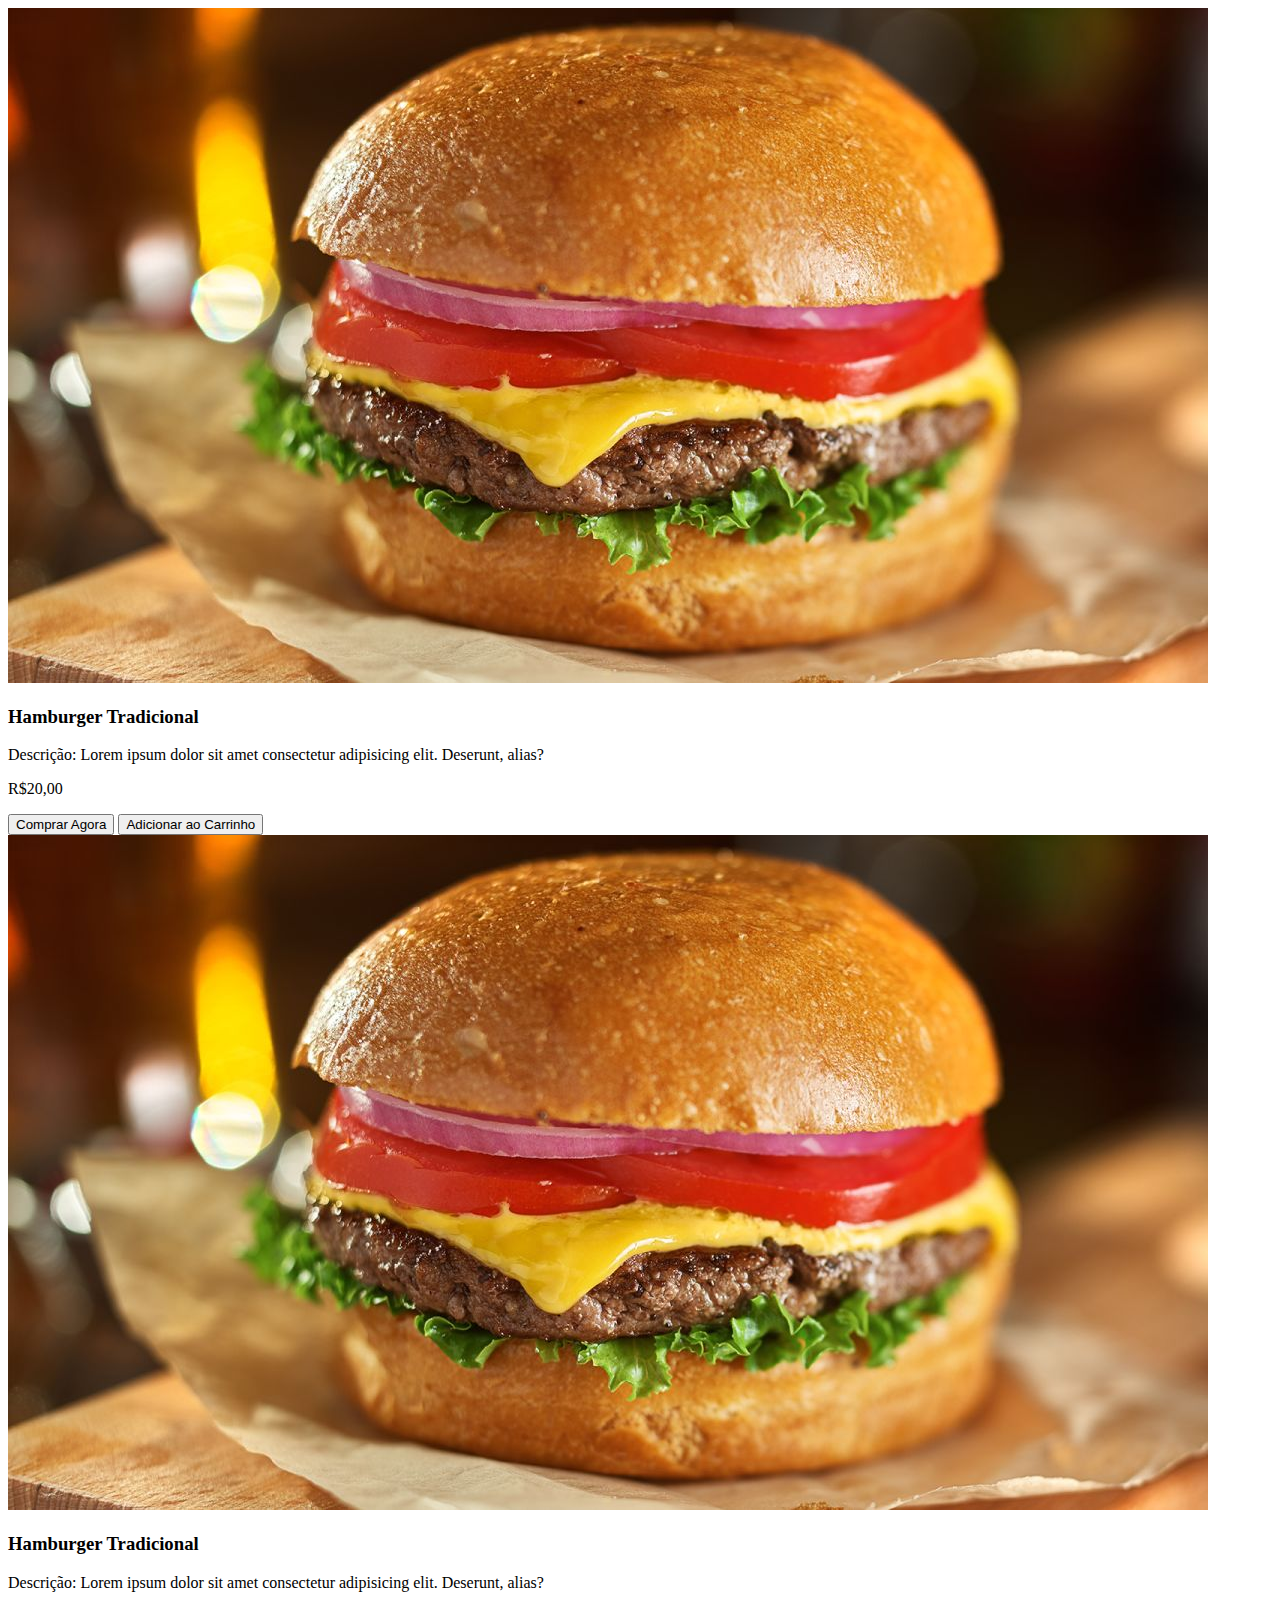
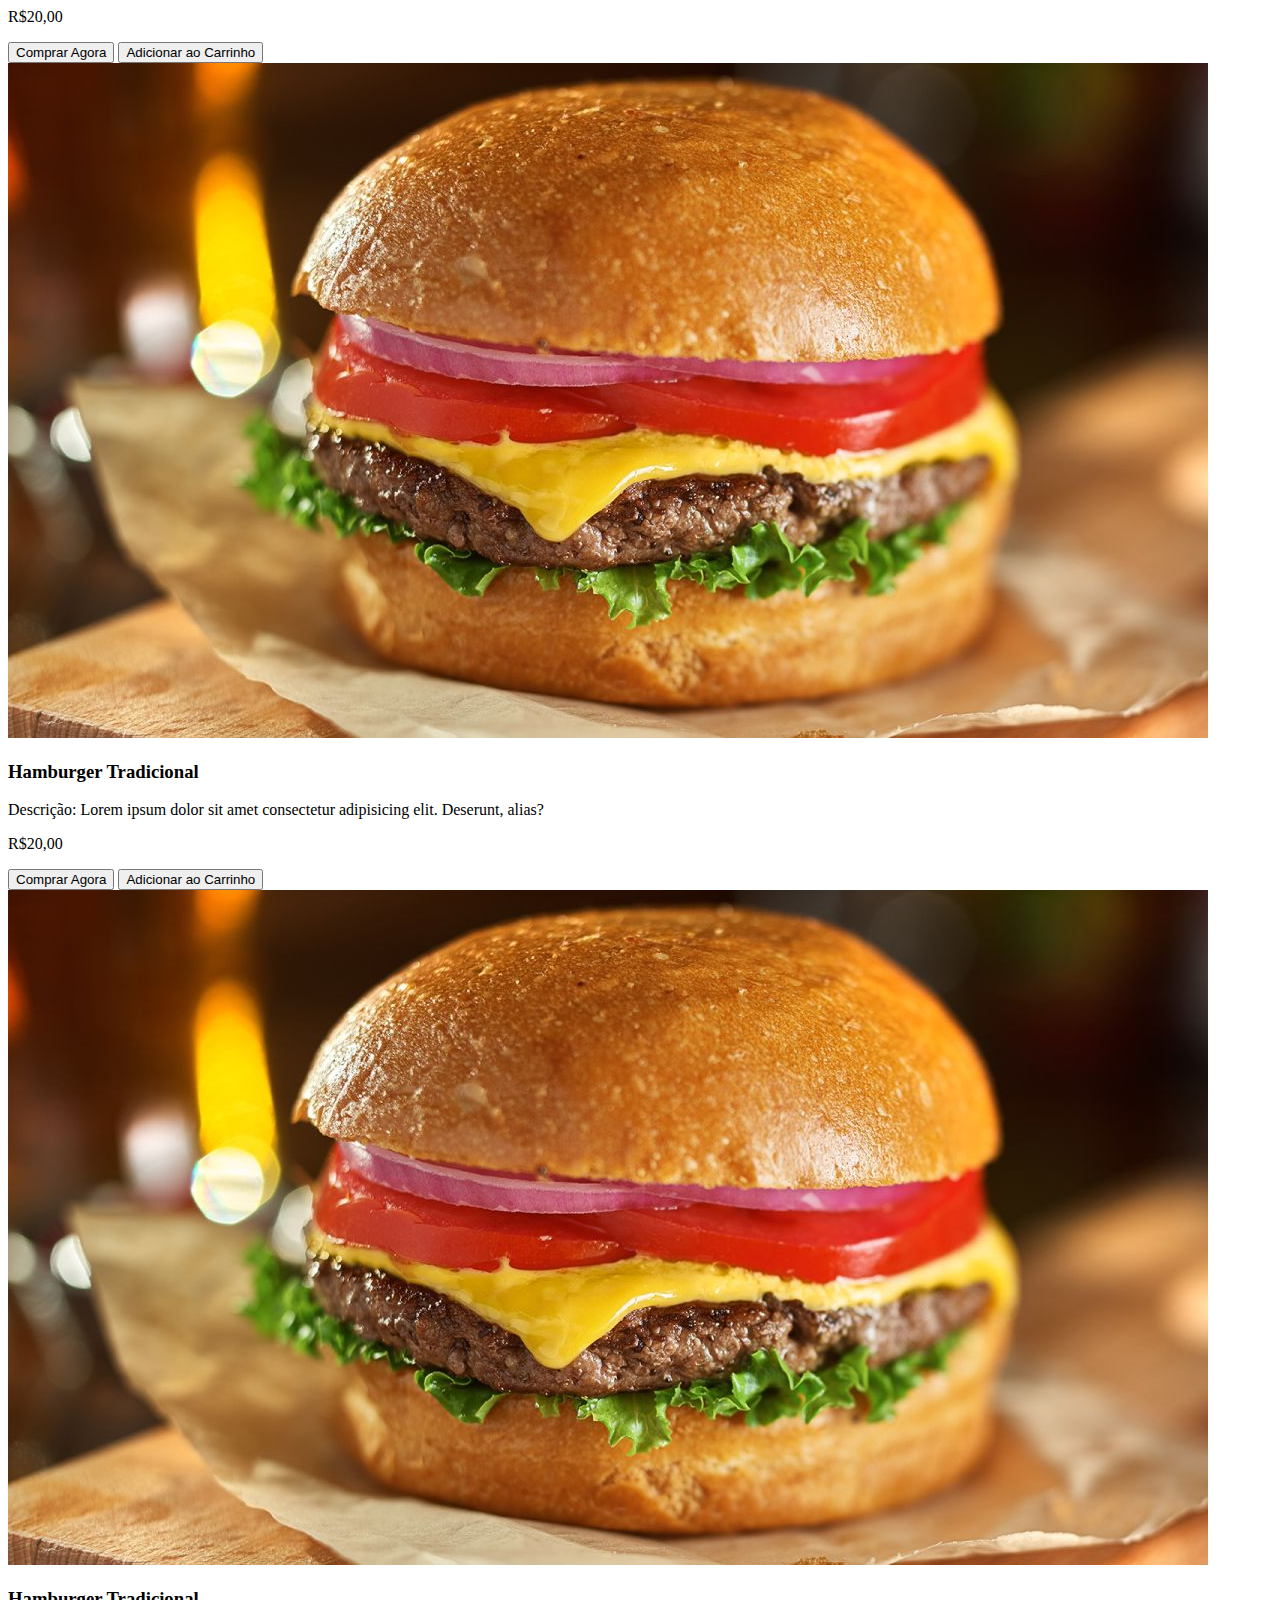
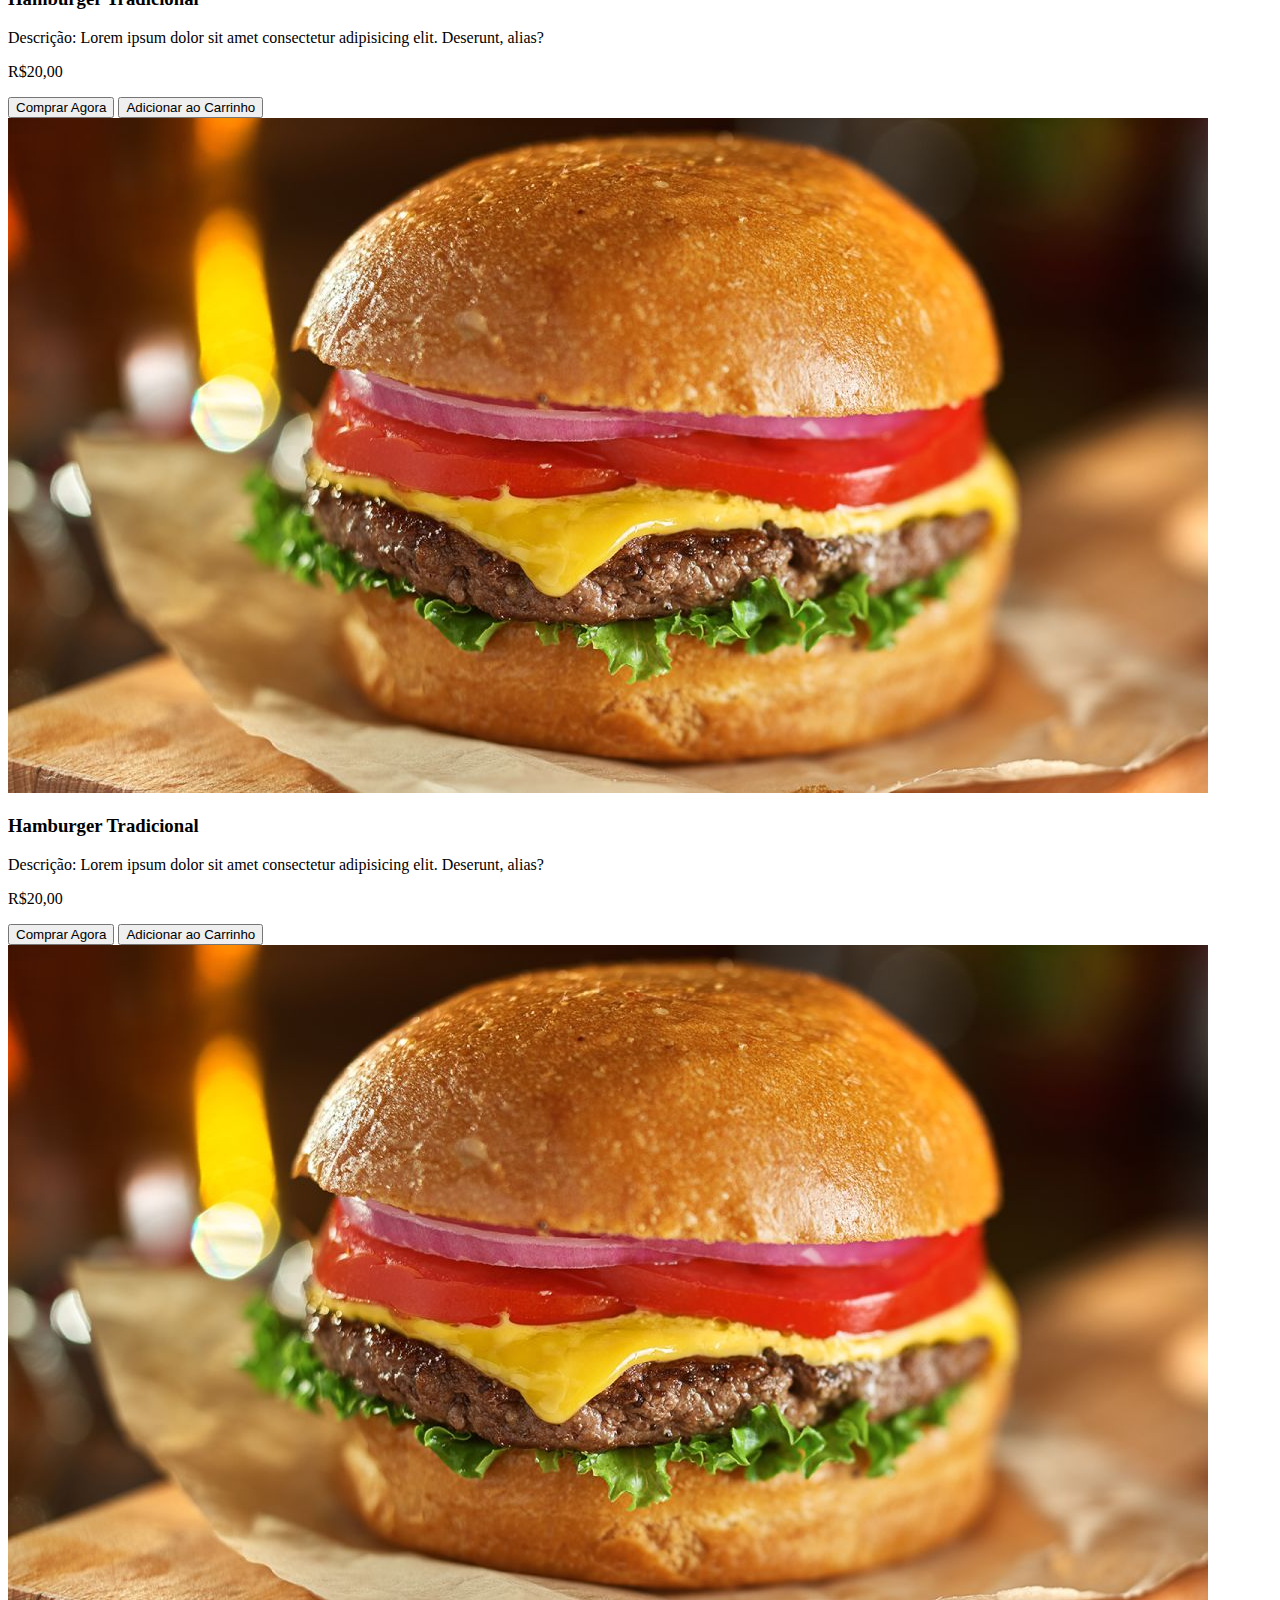
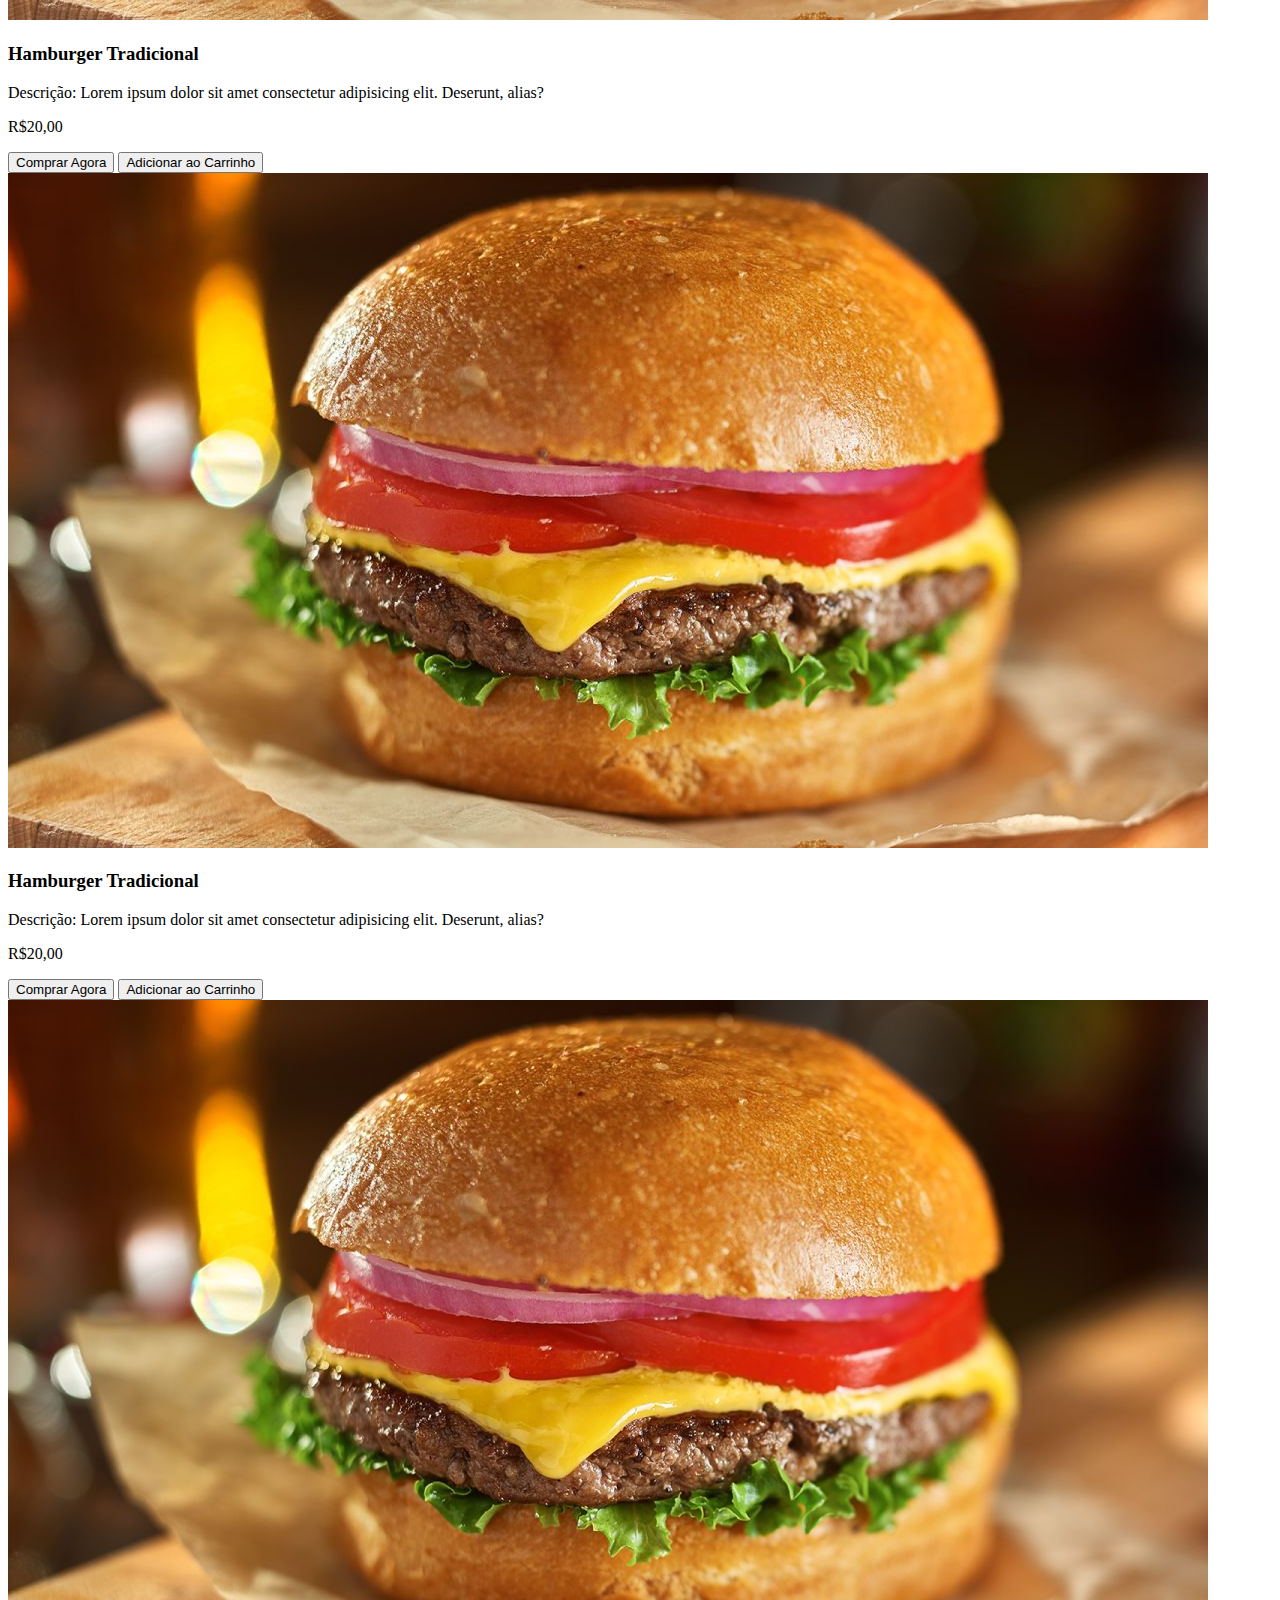
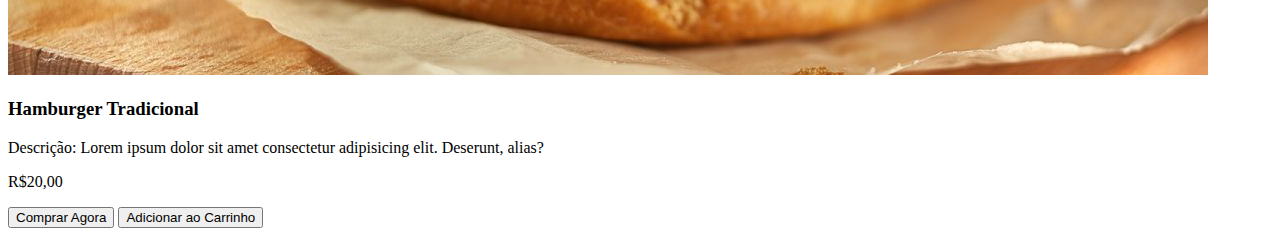
==== index.html @ e9e2e631 "Resolvendo a questão 7." ====
<!DOCTYPE html>
<html lang="pt-br">
<head>
	<meta charset="UTF-8">
	<meta http-equiv="X-UA-Compatible" content="IE=edge">
	<meta name="viewport" content="width=device-width, initial-scale=1.0">
	<title>Document</title>
</head>
<body>
	<article class="card">
		<img src="assets/produto1.jpg" alt="Foto de um hamburger.">
		<div class="card-body">
			<h3 class="nome">Hamburger Tradicional</h3>
			<p class="descricao">Descrição: Lorem ipsum dolor sit amet consectetur adipisicing elit. Deserunt, alias?</p>
			<p class="valor">R$20,00</p>
		</div>
		<div class="butoes">
			<button class="comprar">Comprar Agora</button>
			<button class="adicionar">Adicionar ao Carrinho</button>
		</div>
	</article>
	<article class="card">
		<img src="assets/produto1.jpg" alt="Foto de um hamburger.">
		<div class="card-body">
			<h3 class="nome">Hamburger Tradicional</h3>
			<p class="descricao">Descrição: Lorem ipsum dolor sit amet consectetur adipisicing elit. Deserunt, alias?</p>
			<p class="valor">R$20,00</p>
		</div>
		<div class="butoes">
			<button class="comprar">Comprar Agora</button>
			<button class="adicionar">Adicionar ao Carrinho</button>
		</div>
	</article>
	<article class="card">
		<img src="assets/produto1.jpg" alt="Foto de um hamburger.">
		<div class="card-body">
			<h3 class="nome">Hamburger Tradicional</h3>
			<p class="descricao">Descrição: Lorem ipsum dolor sit amet consectetur adipisicing elit. Deserunt, alias?</p>
			<p class="valor">R$20,00</p>
		</div>
		<div class="butoes">
			<button class="comprar">Comprar Agora</button>
			<button class="adicionar">Adicionar ao Carrinho</button>
		</div>
	</article>
	<article class="card">
		<img src="assets/produto1.jpg" alt="Foto de um hamburger.">
		<div class="card-body">
			<h3 class="nome">Hamburger Tradicional</h3>
			<p class="descricao">Descrição: Lorem ipsum dolor sit amet consectetur adipisicing elit. Deserunt, alias?</p>
			<p class="valor">R$20,00</p>
		</div>
		<div class="butoes">
			<button class="comprar">Comprar Agora</button>
			<button class="adicionar">Adicionar ao Carrinho</button>
		</div>
	</article>
	<article class="card">
		<img src="assets/produto1.jpg" alt="Foto de um hamburger.">
		<div class="card-body">
			<h3 class="nome">Hamburger Tradicional</h3>
			<p class="descricao">Descrição: Lorem ipsum dolor sit amet consectetur adipisicing elit. Deserunt, alias?</p>
			<p class="valor">R$20,00</p>
		</div>
		<div class="butoes">
			<button class="comprar">Comprar Agora</button>
			<button class="adicionar">Adicionar ao Carrinho</button>
		</div>
	</article>
	<article class="card">
		<img src="assets/produto1.jpg" alt="Foto de um hamburger.">
		<div class="card-body">
			<h3 class="nome">Hamburger Tradicional</h3>
			<p class="descricao">Descrição: Lorem ipsum dolor sit amet consectetur adipisicing elit. Deserunt, alias?</p>
			<p class="valor">R$20,00</p>
		</div>
		<div class="butoes">
			<button class="comprar">Comprar Agora</button>
			<button class="adicionar">Adicionar ao Carrinho</button>
		</div>
	</article>
	<article class="card">
		<img src="assets/produto1.jpg" alt="Foto de um hamburger.">
		<div class="card-body">
			<h3 class="nome">Hamburger Tradicional</h3>
			<p class="descricao">Descrição: Lorem ipsum dolor sit amet consectetur adipisicing elit. Deserunt, alias?</p>
			<p class="valor">R$20,00</p>
		</div>
		<div class="butoes">
			<button class="comprar">Comprar Agora</button>
			<button class="adicionar">Adicionar ao Carrinho</button>
		</div>
	</article>
	<article class="card">
		<img src="assets/produto1.jpg" alt="Foto de um hamburger.">
		<div class="card-body">
			<h3 class="nome">Hamburger Tradicional</h3>
			<p class="descricao">Descrição: Lorem ipsum dolor sit amet consectetur adipisicing elit. Deserunt, alias?</p>
			<p class="valor">R$20,00</p>
		</div>
		<div class="butoes">
			<button class="comprar">Comprar Agora</button>
			<button class="adicionar">Adicionar ao Carrinho</button>
		</div>
	</article>
</body>
</html>
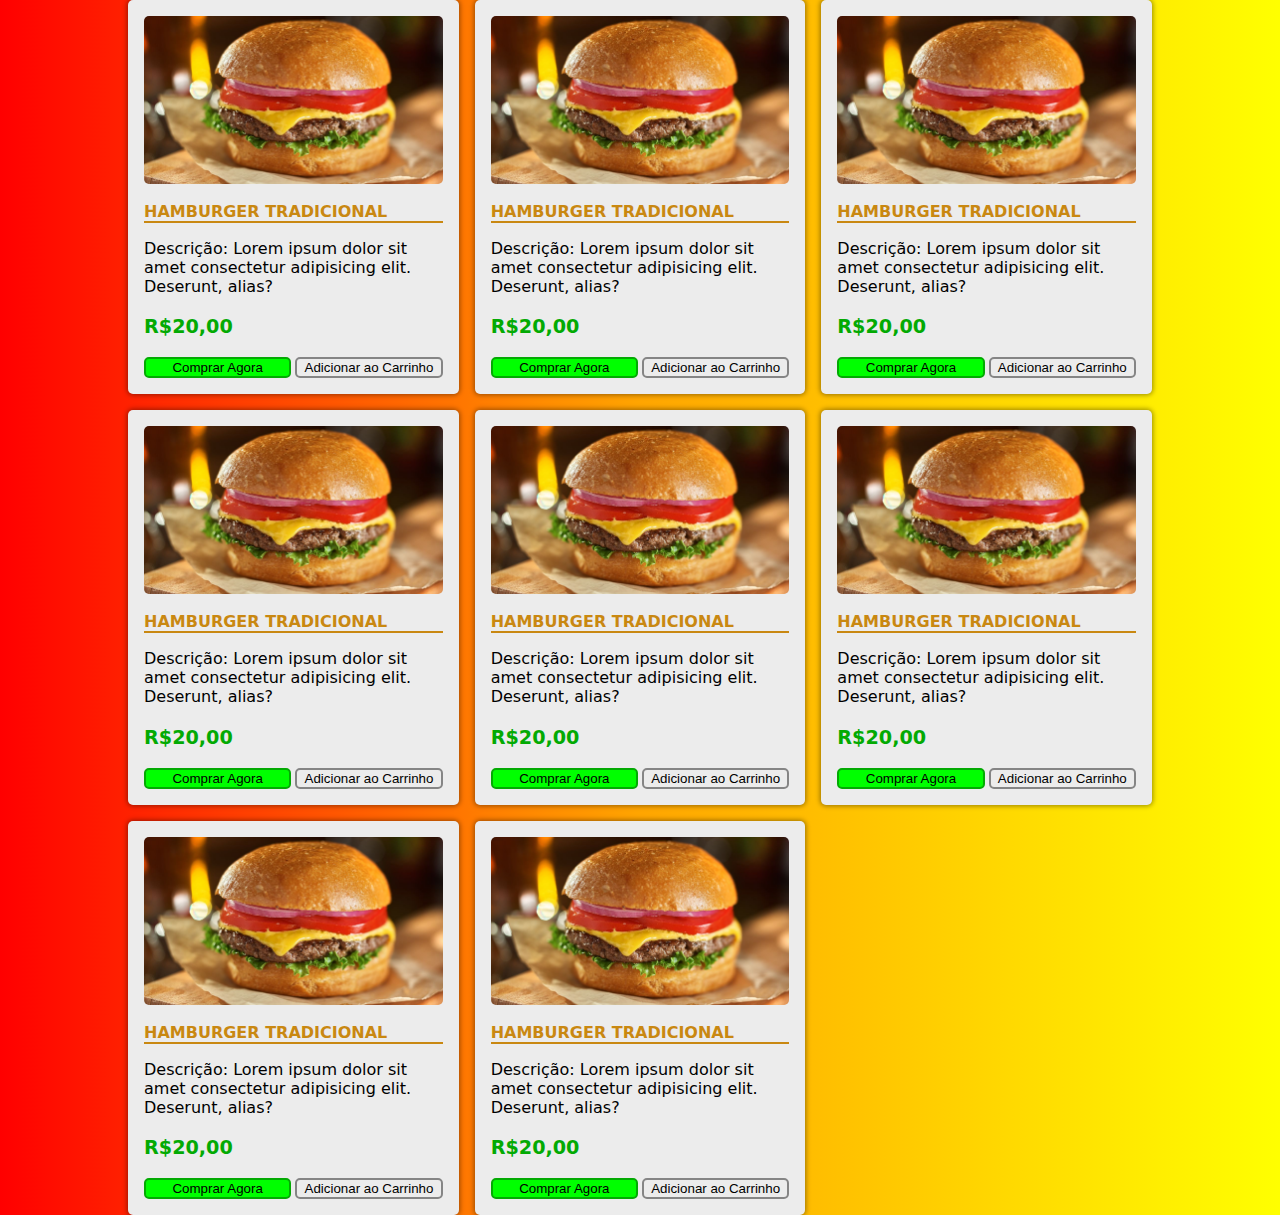
==== commit bfc550ef: "Resolvendo a questão 8." ====
--- a/index.html
+++ b/index.html
@@ -4,104 +4,107 @@
 	<meta charset="UTF-8">
 	<meta http-equiv="X-UA-Compatible" content="IE=edge">
 	<meta name="viewport" content="width=device-width, initial-scale=1.0">
-	<title>Document</title>
+	<title>Loja Virtual</title>
+	<link rel="stylesheet" href="estilo.css">
 </head>
 <body>
-	<article class="card">
-		<img src="assets/produto1.jpg" alt="Foto de um hamburger.">
-		<div class="card-body">
-			<h3 class="nome">Hamburger Tradicional</h3>
-			<p class="descricao">Descrição: Lorem ipsum dolor sit amet consectetur adipisicing elit. Deserunt, alias?</p>
-			<p class="valor">R$20,00</p>
-		</div>
-		<div class="butoes">
-			<button class="comprar">Comprar Agora</button>
-			<button class="adicionar">Adicionar ao Carrinho</button>
-		</div>
-	</article>
-	<article class="card">
-		<img src="assets/produto1.jpg" alt="Foto de um hamburger.">
-		<div class="card-body">
-			<h3 class="nome">Hamburger Tradicional</h3>
-			<p class="descricao">Descrição: Lorem ipsum dolor sit amet consectetur adipisicing elit. Deserunt, alias?</p>
-			<p class="valor">R$20,00</p>
-		</div>
-		<div class="butoes">
-			<button class="comprar">Comprar Agora</button>
-			<button class="adicionar">Adicionar ao Carrinho</button>
-		</div>
-	</article>
-	<article class="card">
-		<img src="assets/produto1.jpg" alt="Foto de um hamburger.">
-		<div class="card-body">
-			<h3 class="nome">Hamburger Tradicional</h3>
-			<p class="descricao">Descrição: Lorem ipsum dolor sit amet consectetur adipisicing elit. Deserunt, alias?</p>
-			<p class="valor">R$20,00</p>
-		</div>
-		<div class="butoes">
-			<button class="comprar">Comprar Agora</button>
-			<button class="adicionar">Adicionar ao Carrinho</button>
-		</div>
-	</article>
-	<article class="card">
-		<img src="assets/produto1.jpg" alt="Foto de um hamburger.">
-		<div class="card-body">
-			<h3 class="nome">Hamburger Tradicional</h3>
-			<p class="descricao">Descrição: Lorem ipsum dolor sit amet consectetur adipisicing elit. Deserunt, alias?</p>
-			<p class="valor">R$20,00</p>
-		</div>
-		<div class="butoes">
-			<button class="comprar">Comprar Agora</button>
-			<button class="adicionar">Adicionar ao Carrinho</button>
-		</div>
-	</article>
-	<article class="card">
-		<img src="assets/produto1.jpg" alt="Foto de um hamburger.">
-		<div class="card-body">
-			<h3 class="nome">Hamburger Tradicional</h3>
-			<p class="descricao">Descrição: Lorem ipsum dolor sit amet consectetur adipisicing elit. Deserunt, alias?</p>
-			<p class="valor">R$20,00</p>
-		</div>
-		<div class="butoes">
-			<button class="comprar">Comprar Agora</button>
-			<button class="adicionar">Adicionar ao Carrinho</button>
-		</div>
-	</article>
-	<article class="card">
-		<img src="assets/produto1.jpg" alt="Foto de um hamburger.">
-		<div class="card-body">
-			<h3 class="nome">Hamburger Tradicional</h3>
-			<p class="descricao">Descrição: Lorem ipsum dolor sit amet consectetur adipisicing elit. Deserunt, alias?</p>
-			<p class="valor">R$20,00</p>
-		</div>
-		<div class="butoes">
-			<button class="comprar">Comprar Agora</button>
-			<button class="adicionar">Adicionar ao Carrinho</button>
-		</div>
-	</article>
-	<article class="card">
-		<img src="assets/produto1.jpg" alt="Foto de um hamburger.">
-		<div class="card-body">
-			<h3 class="nome">Hamburger Tradicional</h3>
-			<p class="descricao">Descrição: Lorem ipsum dolor sit amet consectetur adipisicing elit. Deserunt, alias?</p>
-			<p class="valor">R$20,00</p>
-		</div>
-		<div class="butoes">
-			<button class="comprar">Comprar Agora</button>
-			<button class="adicionar">Adicionar ao Carrinho</button>
-		</div>
-	</article>
-	<article class="card">
-		<img src="assets/produto1.jpg" alt="Foto de um hamburger.">
-		<div class="card-body">
-			<h3 class="nome">Hamburger Tradicional</h3>
-			<p class="descricao">Descrição: Lorem ipsum dolor sit amet consectetur adipisicing elit. Deserunt, alias?</p>
-			<p class="valor">R$20,00</p>
-		</div>
-		<div class="butoes">
-			<button class="comprar">Comprar Agora</button>
-			<button class="adicionar">Adicionar ao Carrinho</button>
-		</div>
-	</article>
+	<div class="card-list">
+		<article class="card">
+			<img src="assets/produto1.jpg" alt="Foto de um hamburger.">
+			<div class="card-body">
+				<h3 class="nome">Hamburger Tradicional</h3>
+				<p class="descricao">Descrição: Lorem ipsum dolor sit amet consectetur adipisicing elit. Deserunt, alias?</p>
+				<p class="valor">R$20,00</p>
+			</div>
+			<div class="botoes">
+				<button class="comprar">Comprar Agora</button>
+				<button class="adicionar">Adicionar ao Carrinho</button>
+			</div>
+		</article>
+		<article class="card">
+			<img src="assets/produto1.jpg" alt="Foto de um hamburger.">
+			<div class="card-body">
+				<h3 class="nome">Hamburger Tradicional</h3>
+				<p class="descricao">Descrição: Lorem ipsum dolor sit amet consectetur adipisicing elit. Deserunt, alias?</p>
+				<p class="valor">R$20,00</p>
+			</div>
+			<div class="botoes">
+				<button class="comprar">Comprar Agora</button>
+				<button class="adicionar">Adicionar ao Carrinho</button>
+			</div>
+		</article>
+		<article class="card">
+			<img src="assets/produto1.jpg" alt="Foto de um hamburger.">
+			<div class="card-body">
+				<h3 class="nome">Hamburger Tradicional</h3>
+				<p class="descricao">Descrição: Lorem ipsum dolor sit amet consectetur adipisicing elit. Deserunt, alias?</p>
+				<p class="valor">R$20,00</p>
+			</div>
+			<div class="botoes">
+				<button class="comprar">Comprar Agora</button>
+				<button class="adicionar">Adicionar ao Carrinho</button>
+			</div>
+		</article>
+		<article class="card">
+			<img src="assets/produto1.jpg" alt="Foto de um hamburger.">
+			<div class="card-body">
+				<h3 class="nome">Hamburger Tradicional</h3>
+				<p class="descricao">Descrição: Lorem ipsum dolor sit amet consectetur adipisicing elit. Deserunt, alias?</p>
+				<p class="valor">R$20,00</p>
+			</div>
+			<div class="botoes">
+				<button class="comprar">Comprar Agora</button>
+				<button class="adicionar">Adicionar ao Carrinho</button>
+			</div>
+		</article>
+		<article class="card">
+			<img src="assets/produto1.jpg" alt="Foto de um hamburger.">
+			<div class="card-body">
+				<h3 class="nome">Hamburger Tradicional</h3>
+				<p class="descricao">Descrição: Lorem ipsum dolor sit amet consectetur adipisicing elit. Deserunt, alias?</p>
+				<p class="valor">R$20,00</p>
+			</div>
+			<div class="botoes">
+				<button class="comprar">Comprar Agora</button>
+				<button class="adicionar">Adicionar ao Carrinho</button>
+			</div>
+		</article>
+		<article class="card">
+			<img src="assets/produto1.jpg" alt="Foto de um hamburger.">
+			<div class="card-body">
+				<h3 class="nome">Hamburger Tradicional</h3>
+				<p class="descricao">Descrição: Lorem ipsum dolor sit amet consectetur adipisicing elit. Deserunt, alias?</p>
+				<p class="valor">R$20,00</p>
+			</div>
+			<div class="botoes">
+				<button class="comprar">Comprar Agora</button>
+				<button class="adicionar">Adicionar ao Carrinho</button>
+			</div>
+		</article>
+		<article class="card">
+			<img src="assets/produto1.jpg" alt="Foto de um hamburger.">
+			<div class="card-body">
+				<h3 class="nome">Hamburger Tradicional</h3>
+				<p class="descricao">Descrição: Lorem ipsum dolor sit amet consectetur adipisicing elit. Deserunt, alias?</p>
+				<p class="valor">R$20,00</p>
+			</div>
+			<div class="botoes">
+				<button class="comprar">Comprar Agora</button>
+				<button class="adicionar">Adicionar ao Carrinho</button>
+			</div>
+		</article>
+		<article class="card">
+			<img src="assets/produto1.jpg" alt="Foto de um hamburger.">
+			<div class="card-body">
+				<h3 class="nome">Hamburger Tradicional</h3>
+				<p class="descricao">Descrição: Lorem ipsum dolor sit amet consectetur adipisicing elit. Deserunt, alias?</p>
+				<p class="valor">R$20,00</p>
+			</div>
+			<div class="botoes">
+				<button class="comprar">Comprar Agora</button>
+				<button class="adicionar">Adicionar ao Carrinho</button>
+			</div>
+		</article>
+	</div>
 </body>
 </html>--- a/estilo.css
+++ b/estilo.css
@@ -0,0 +1,74 @@
+* {
+	box-sizing: border-box;
+}
+
+body {
+	min-height: 100vh;
+	margin: 0;
+	background-image: linear-gradient(to right, red 0%, orange 50%, yellow 100%);
+	font-family: system-ui,sans-serif;
+	font-size: 10px;
+}
+
+img {
+	max-width: 100%;
+}
+
+.card-list {
+	max-width: 80%;
+	margin-inline: auto;
+	display: grid;
+	grid-template-columns: repeat(auto-fit, minmax(250px, 1fr));
+	gap: 1rem;
+
+}
+
+.card {
+	background-color: #ececec;
+	padding: 1rem;
+	border-radius: 5px;
+	box-shadow: 0 0 5px 1px rgba(0 0 0 / .4);
+}
+
+.card img {
+	border-radius: 5px;
+}
+
+.card .nome {
+	font-size: 1rem;
+	text-transform: uppercase;
+	color: #c98811;
+	border-bottom: 2px solid #c98811;
+}
+
+.card .descricao {
+	font-size: 1rem;
+	font-weight: 300;
+}
+
+.card .valor {
+	font-size: 1.2rem;
+	font-weight: 900;
+	color: #03aa03;
+}
+
+.card .botoes {
+	display: grid;
+	grid-template-columns: repeat(auto-fit, minmax(100px, 1fr));
+	gap: .25rem;
+}
+
+.botoes button {
+	border: 2px solid transparent;
+	border-radius: 5px;
+}
+
+.botoes .comprar {
+	background-color: #00ff00;
+	border-color: #03aa03;
+}
+
+.botoes .adicionar {
+	background-color: #ececec;
+	border-color: #858585;
+}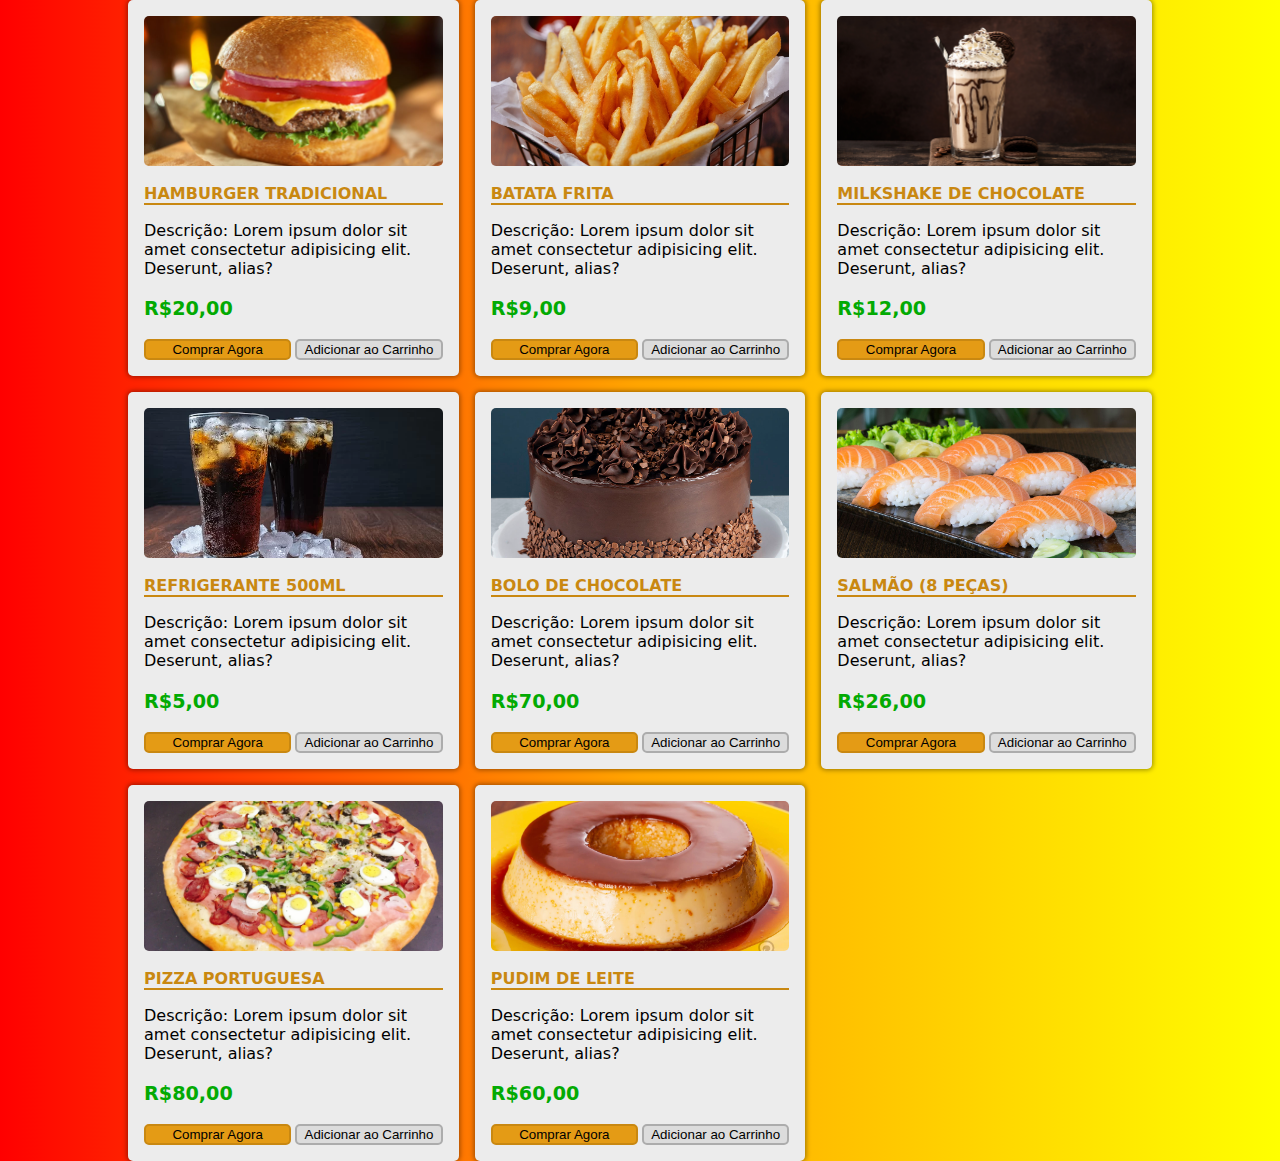
==== commit 91580e7f: "Populando conteúdo da index e adicionando imagens" ====
--- a/index.html
+++ b/index.html
@@ -22,11 +22,11 @@
 			</div>
 		</article>
 		<article class="card">
-			<img src="assets/produto1.jpg" alt="Foto de um hamburger.">
+			<img src="assets/produto2.jpg" alt="Foto de um hamburger.">
 			<div class="card-body">
-				<h3 class="nome">Hamburger Tradicional</h3>
+				<h3 class="nome">Batata Frita</h3>
 				<p class="descricao">Descrição: Lorem ipsum dolor sit amet consectetur adipisicing elit. Deserunt, alias?</p>
-				<p class="valor">R$20,00</p>
+				<p class="valor">R$9,00</p>
 			</div>
 			<div class="botoes">
 				<button class="comprar">Comprar Agora</button>
@@ -34,11 +34,11 @@
 			</div>
 		</article>
 		<article class="card">
-			<img src="assets/produto1.jpg" alt="Foto de um hamburger.">
+			<img src="assets/produto3.jpeg" alt="Foto de um hamburger.">
 			<div class="card-body">
-				<h3 class="nome">Hamburger Tradicional</h3>
+				<h3 class="nome">Milkshake de Chocolate</h3>
 				<p class="descricao">Descrição: Lorem ipsum dolor sit amet consectetur adipisicing elit. Deserunt, alias?</p>
-				<p class="valor">R$20,00</p>
+				<p class="valor">R$12,00</p>
 			</div>
 			<div class="botoes">
 				<button class="comprar">Comprar Agora</button>
@@ -46,11 +46,11 @@
 			</div>
 		</article>
 		<article class="card">
-			<img src="assets/produto1.jpg" alt="Foto de um hamburger.">
+			<img src="assets/produto4.webp" alt="Foto de um hamburger.">
 			<div class="card-body">
-				<h3 class="nome">Hamburger Tradicional</h3>
+				<h3 class="nome">Refrigerante 500ml</h3>
 				<p class="descricao">Descrição: Lorem ipsum dolor sit amet consectetur adipisicing elit. Deserunt, alias?</p>
-				<p class="valor">R$20,00</p>
+				<p class="valor">R$5,00</p>
 			</div>
 			<div class="botoes">
 				<button class="comprar">Comprar Agora</button>
@@ -58,11 +58,11 @@
 			</div>
 		</article>
 		<article class="card">
-			<img src="assets/produto1.jpg" alt="Foto de um hamburger.">
+			<img src="assets/produto5.jpg" alt="Foto de um hamburger.">
 			<div class="card-body">
-				<h3 class="nome">Hamburger Tradicional</h3>
+				<h3 class="nome">Bolo de Chocolate</h3>
 				<p class="descricao">Descrição: Lorem ipsum dolor sit amet consectetur adipisicing elit. Deserunt, alias?</p>
-				<p class="valor">R$20,00</p>
+				<p class="valor">R$70,00</p>
 			</div>
 			<div class="botoes">
 				<button class="comprar">Comprar Agora</button>
@@ -70,11 +70,11 @@
 			</div>
 		</article>
 		<article class="card">
-			<img src="assets/produto1.jpg" alt="Foto de um hamburger.">
+			<img src="assets/produto6.jpg" alt="Foto de um hamburger.">
 			<div class="card-body">
-				<h3 class="nome">Hamburger Tradicional</h3>
+				<h3 class="nome">Salmão (8 peças)</h3>
 				<p class="descricao">Descrição: Lorem ipsum dolor sit amet consectetur adipisicing elit. Deserunt, alias?</p>
-				<p class="valor">R$20,00</p>
+				<p class="valor">R$26,00</p>
 			</div>
 			<div class="botoes">
 				<button class="comprar">Comprar Agora</button>
@@ -82,11 +82,11 @@
 			</div>
 		</article>
 		<article class="card">
-			<img src="assets/produto1.jpg" alt="Foto de um hamburger.">
+			<img src="assets/produto7.jpg" alt="Foto de um hamburger.">
 			<div class="card-body">
-				<h3 class="nome">Hamburger Tradicional</h3>
+				<h3 class="nome">Pizza Portuguesa</h3>
 				<p class="descricao">Descrição: Lorem ipsum dolor sit amet consectetur adipisicing elit. Deserunt, alias?</p>
-				<p class="valor">R$20,00</p>
+				<p class="valor">R$80,00</p>
 			</div>
 			<div class="botoes">
 				<button class="comprar">Comprar Agora</button>
@@ -94,11 +94,11 @@
 			</div>
 		</article>
 		<article class="card">
-			<img src="assets/produto1.jpg" alt="Foto de um hamburger.">
+			<img src="assets/produto8.jpg" alt="Foto de um hamburger.">
 			<div class="card-body">
-				<h3 class="nome">Hamburger Tradicional</h3>
+				<h3 class="nome">Pudim de Leite</h3>
 				<p class="descricao">Descrição: Lorem ipsum dolor sit amet consectetur adipisicing elit. Deserunt, alias?</p>
-				<p class="valor">R$20,00</p>
+				<p class="valor">R$60,00</p>
 			</div>
 			<div class="botoes">
 				<button class="comprar">Comprar Agora</button>
--- a/estilo.css
+++ b/estilo.css
@@ -8,6 +8,8 @@
 	background-image: linear-gradient(to right, red 0%, orange 50%, yellow 100%);
 	font-family: system-ui,sans-serif;
 	font-size: 10px;
+	display: grid;
+	place-items: center;
 }
 
 img {
@@ -16,7 +18,6 @@
 
 .card-list {
 	max-width: 80%;
-	margin-inline: auto;
 	display: grid;
 	grid-template-columns: repeat(auto-fit, minmax(250px, 1fr));
 	gap: 1rem;
@@ -32,6 +33,9 @@
 
 .card img {
 	border-radius: 5px;
+	width: 100%;
+	height: 150px;
+	object-fit: cover;
 }
 
 .card .nome {
@@ -64,11 +68,11 @@
 }
 
 .botoes .comprar {
-	background-color: #00ff00;
-	border-color: #03aa03;
+	background-color: #e49b15;
+	border-color: #c98811;
 }
 
 .botoes .adicionar {
-	background-color: #ececec;
-	border-color: #858585;
+	background-color: #dcdcdc;
+	border-color: #acacac;
 }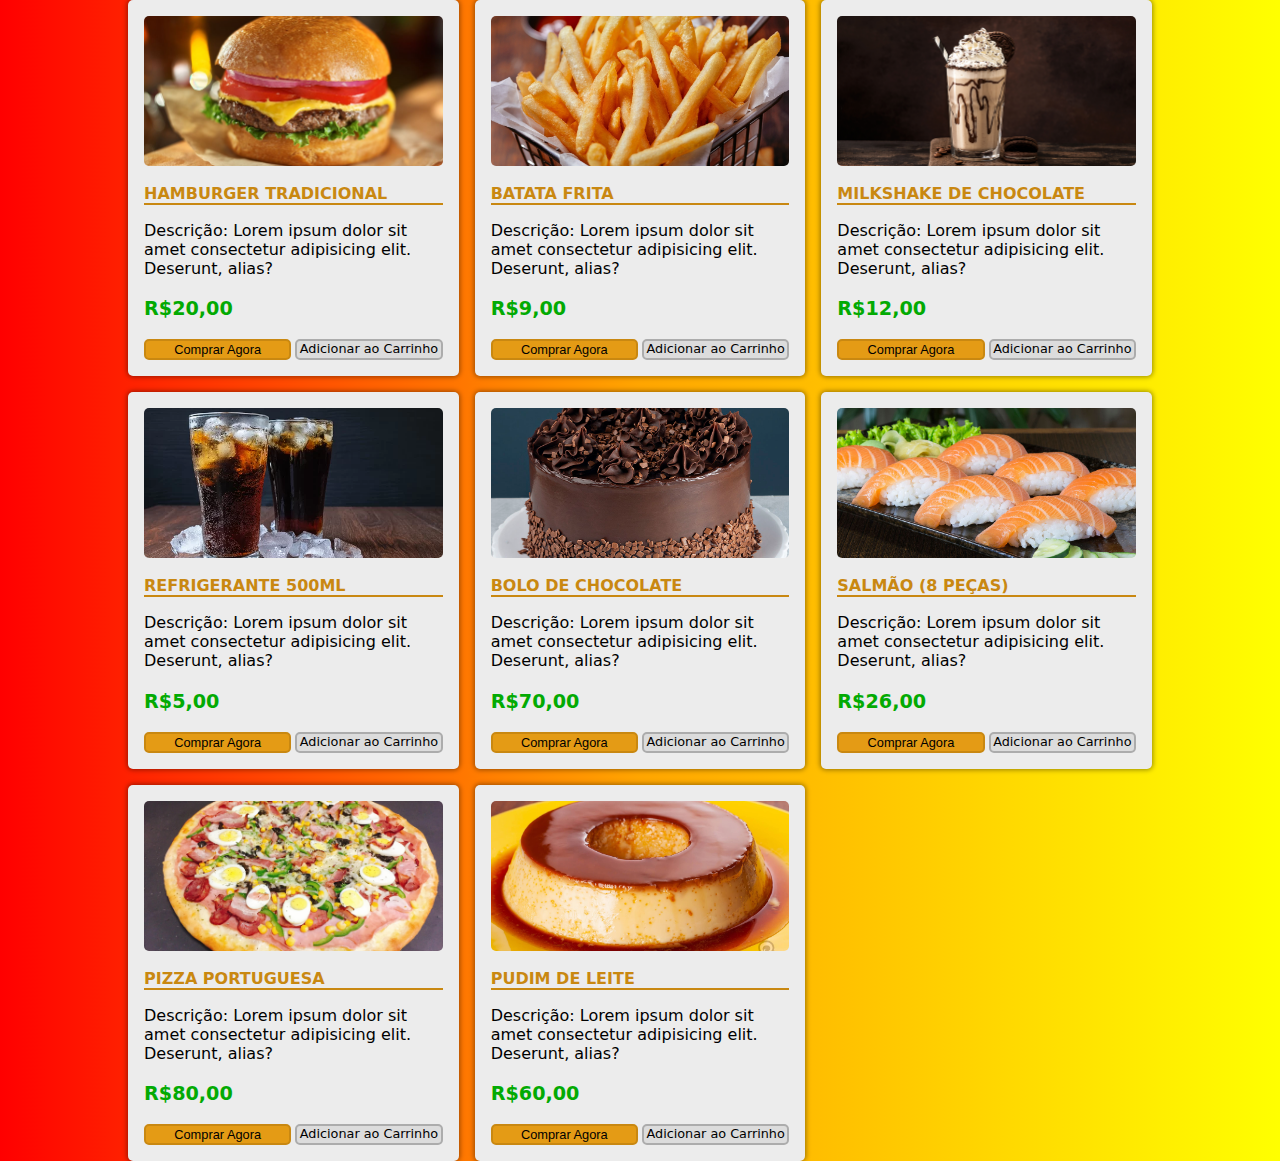
==== commit 80f9fa9c: "Resolvendo as questões 9 e 10." ====
--- a/index.html
+++ b/index.html
@@ -18,7 +18,7 @@
 			</div>
 			<div class="botoes">
 				<button class="comprar">Comprar Agora</button>
-				<button class="adicionar">Adicionar ao Carrinho</button>
+				<a href="carrinho.html" target="_self" class="adicionar">Adicionar ao Carrinho</a>
 			</div>
 		</article>
 		<article class="card">
@@ -30,7 +30,7 @@
 			</div>
 			<div class="botoes">
 				<button class="comprar">Comprar Agora</button>
-				<button class="adicionar">Adicionar ao Carrinho</button>
+				<a href="carrinho.html" target="_self" class="adicionar">Adicionar ao Carrinho</a>
 			</div>
 		</article>
 		<article class="card">
@@ -42,7 +42,7 @@
 			</div>
 			<div class="botoes">
 				<button class="comprar">Comprar Agora</button>
-				<button class="adicionar">Adicionar ao Carrinho</button>
+				<a href="carrinho.html" target="_self" class="adicionar">Adicionar ao Carrinho</a>
 			</div>
 		</article>
 		<article class="card">
@@ -54,7 +54,7 @@
 			</div>
 			<div class="botoes">
 				<button class="comprar">Comprar Agora</button>
-				<button class="adicionar">Adicionar ao Carrinho</button>
+				<a href="carrinho.html" target="_self" class="adicionar">Adicionar ao Carrinho</a>
 			</div>
 		</article>
 		<article class="card">
@@ -66,7 +66,7 @@
 			</div>
 			<div class="botoes">
 				<button class="comprar">Comprar Agora</button>
-				<button class="adicionar">Adicionar ao Carrinho</button>
+				<a href="carrinho.html" target="_self" class="adicionar">Adicionar ao Carrinho</a>
 			</div>
 		</article>
 		<article class="card">
@@ -78,7 +78,7 @@
 			</div>
 			<div class="botoes">
 				<button class="comprar">Comprar Agora</button>
-				<button class="adicionar">Adicionar ao Carrinho</button>
+				<a href="carrinho.html" target="_self" class="adicionar">Adicionar ao Carrinho</a>
 			</div>
 		</article>
 		<article class="card">
@@ -90,7 +90,7 @@
 			</div>
 			<div class="botoes">
 				<button class="comprar">Comprar Agora</button>
-				<button class="adicionar">Adicionar ao Carrinho</button>
+				<a href="carrinho.html" target="_self" class="adicionar">Adicionar ao Carrinho</a>
 			</div>
 		</article>
 		<article class="card">
@@ -102,7 +102,7 @@
 			</div>
 			<div class="botoes">
 				<button class="comprar">Comprar Agora</button>
-				<button class="adicionar">Adicionar ao Carrinho</button>
+				<a href="carrinho.html" target="_self" class="adicionar">Adicionar ao Carrinho</a>
 			</div>
 		</article>
 	</div>
--- a/estilo.css
+++ b/estilo.css
@@ -15,6 +15,8 @@
 img {
 	max-width: 100%;
 }
+
+/* index */
 
 .card-list {
 	max-width: 80%;
@@ -62,9 +64,11 @@
 	gap: .25rem;
 }
 
-.botoes button {
+.botoes :is(button, a) {
 	border: 2px solid transparent;
 	border-radius: 5px;
+	cursor: pointer;
+	font-size: .8rem;
 }
 
 .botoes .comprar {
@@ -73,6 +77,60 @@
 }
 
 .botoes .adicionar {
+	text-align: center;
+	color: inherit;
+	display: block;
+	text-decoration: none;
 	background-color: #dcdcdc;
 	border-color: #acacac;
+}
+
+/* carrinho */
+
+.carrinho {
+	background-color: #ececec;
+	padding: 2rem;
+	border-radius: 5px;
+	box-shadow: 0 0 5px 1px rgba(0 0 0 / .4);
+}
+
+h2 {
+	font-size: 1.9rem;
+}
+
+table, th, td {
+	border: 1px solid #acacac;
+	border-collapse: collapse;
+}
+
+th, td {
+	font-size: 1.2rem;
+}
+
+td, th {
+	padding: .5rem;
+}
+
+th {
+	text-align: left;
+}
+
+td img {
+	width: 100px;
+	height: 75px;
+	object-fit: cover;
+	vertical-align: middle;
+}
+
+.botoes.alternativo {
+	width: 100%;
+	display: grid;
+	justify-items: right;
+}
+
+button.maior {
+	padding: 1rem;
+	text-transform: uppercase;
+	color: #FFFFFF;
+	margin-top: 1rem;
 }